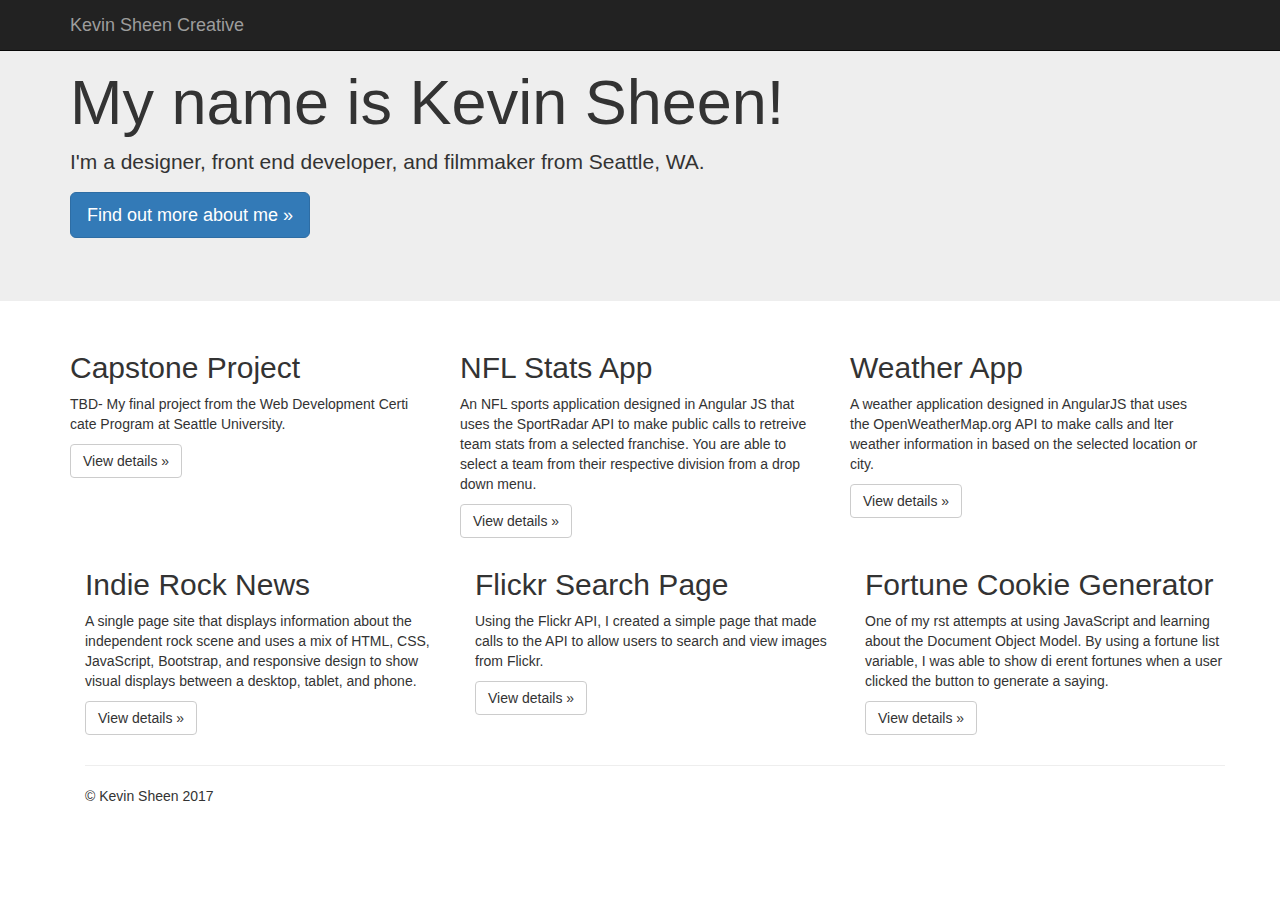
==== about.html @ ecdc3b8a "added about page" ====
<!DOCTYPE html>
<html lang="en">
  <head>
    <meta charset="utf-8">
    <meta http-equiv="X-UA-Compatible" content="IE=edge">
    <meta name="viewport" content="width=device-width, initial-scale=1">
    <!-- The above 3 meta tags *must* come first in the head; any other head content must come *after* these tags -->
    <meta name="description" content="">
    <meta name="Kevin Sheen" content="">
    <link rel="icon" href="favicon.ico">

    <title>Kevin Sheen's Portfolio</title>

    <!-- Bootstrap core CSS -->
		<link href="main.css">
    <link href="bower_components/bootstrap/dist/css/bootstrap.min.css" rel="stylesheet">
	  <link href="bower_components/font-awesome/css/font-awesome.css" rel="stylesheet">

    <!-- IE10 viewport hack for Surface/desktop Windows 8 bug -->
    <link href="../../assets/css/ie10-viewport-bug-workaround.css" rel="stylesheet">

    <!-- Custom styles for this template -->
    <link href="jumbotron.css" rel="stylesheet">

    <!-- Just for debugging purposes. Don't actually copy these 2 lines! -->
    <!--[if lt IE 9]><script src="../../assets/js/ie8-responsive-file-warning.js"></script><![endif]-->
    <script src="../../assets/js/ie-emulation-modes-warning.js"></script>

    <!-- HTML5 shim and Respond.js for IE8 support of HTML5 elements and media queries -->
    <!--[if lt IE 9]>
      <script src="https://oss.maxcdn.com/html5shiv/3.7.3/html5shiv.min.js"></script>
      <script src="https://oss.maxcdn.com/respond/1.4.2/respond.min.js"></script>
    <![endif]-->
  </head>

  <body>

    <nav class="navbar navbar-inverse navbar-fixed-top">
      <div class="container">
        <div class="navbar-header">
          <button type="button" class="navbar-toggle collapsed" data-toggle="collapse" data-target="#navbar" aria-expanded="false" aria-controls="navbar">
            <span class="sr-only">Toggle navigation</span>
            <span class="icon-bar"></span>
            <span class="icon-bar"></span>
            <span class="icon-bar"></span>
          </button>
          <a class="navbar-brand" href="#">Kevin Sheen Creative</a>
        </div>
			
				<ul class="nav navbar-nav social">
                                      
         <li><a href="https://www.twitter.com/kevinsheen"> <i class="fa fa-twitter"></i> </a></li>
         <li><a href="http://www.github.com/kevinsheen"> <i class="fa fa-github"></i> </a> </li>  
         <li><a href="https://www.linkedin.com/in/kevin-sheen-4102b75b"> <i class="fa fa-linkedin"></i> </a></li>
                                      
        </ul>
        
				<div id="navbar" class="navbar-collapse collapse">
          <form class="navbar-form navbar-right">
            <div class="form-group">
            </div><!--/.navbar-collapse -->
      </div>
    </nav>
          
         
          

    <!-- Main jumbotron for a primary marketing message or call to action -->
    <div class="jumbotron">
      <div class="container">
        <h1>My name is Kevin Sheen!</h1>
        <p>I'm a designer, front end developer, and filmmaker from Seattle, WA.</p>
        <p><a class="btn btn-primary btn-lg" href="#" role="button">Find out more about me &raquo;</a></p>
      </div>
    </div>

    <div class="container">
      <!-- Example row of columns -->
      <div class="row">
        <div class="col-md-4">
          <h2>Capstone Project</h2>
          <p>TBD- My final project from the Web Development Certi cate Program at Seattle University.</p>
          <p><a class="btn btn-default" href="#" role="button">View details &raquo;</a></p>
        </div>
        <div class="col-md-4">
          <h2>NFL Stats App</h2>
          <p>An NFL sports application designed in Angular JS that uses the SportRadar API to make public calls to retreive team stats from a selected franchise. You are able to select a team from their respective division from a drop down menu.</p>
          <p><a class="btn btn-default" href="#" role="button">View details &raquo;</a></p>
       </div>
        <div class="col-md-4">
          <h2>Weather App</h2>
          <p>A weather application designed in AngularJS that uses the OpenWeatherMap.org API to make calls and  lter weather information in based on the selected location or city.</p>
          <p><a class="btn btn-default" href="#" role="button">View details &raquo;</a></p>
        </div>
      </div>
			
			<div class="container">
      <!-- Example row of columns -->
      <div class="row">
        <div class="col-md-4">
          <h2>Indie Rock News</h2>
          <p>A single page site that displays information about the independent rock scene and uses a mix of HTML, CSS, JavaScript, Bootstrap, and responsive design to show visual displays between a desktop, tablet, and phone.</p>
          <p><a class="btn btn-default" href="#" role="button">View details &raquo;</a></p>
        </div>
        <div class="col-md-4">
          <h2>Flickr Search Page</h2>
          <p>Using the Flickr API, I created a simple page that made calls to the API to allow users to search and view images from Flickr.</p>
          <p><a class="btn btn-default" href="#" role="button">View details &raquo;</a></p>
       </div>
        <div class="col-md-4">
          <h2>Fortune Cookie Generator</h2>
          <p>One of my  rst attempts at using JavaScript and learning about the Document Object Model. By using a fortune list variable, I was able to show di erent fortunes when a user clicked the button to generate a saying.</p>
          <p><a class="btn btn-default" href="#" role="button">View details &raquo;</a></p>
        </div>
      </div>

      <hr>

      <footer>
        <p>&copy; Kevin Sheen 2017</p>
      </footer>
    </div> <!-- /container -->


    <!-- Bootstrap core JavaScript
    ================================================== -->
    <!-- Placed at the end of the document so the pages load faster -->
    <script src="https://ajax.googleapis.com/ajax/libs/jquery/1.12.4/jquery.min.js"></script>
    <script>window.jQuery || document.write('<script src="../../assets/js/vendor/jquery.min.js"><\/script>')</script>
    <script src="../../dist/js/bootstrap.min.js"></script>
    <!-- IE10 viewport hack for Surface/desktop Windows 8 bug -->
    <script src="../../assets/js/ie10-viewport-bug-workaround.js"></script>
  </body>
</html>
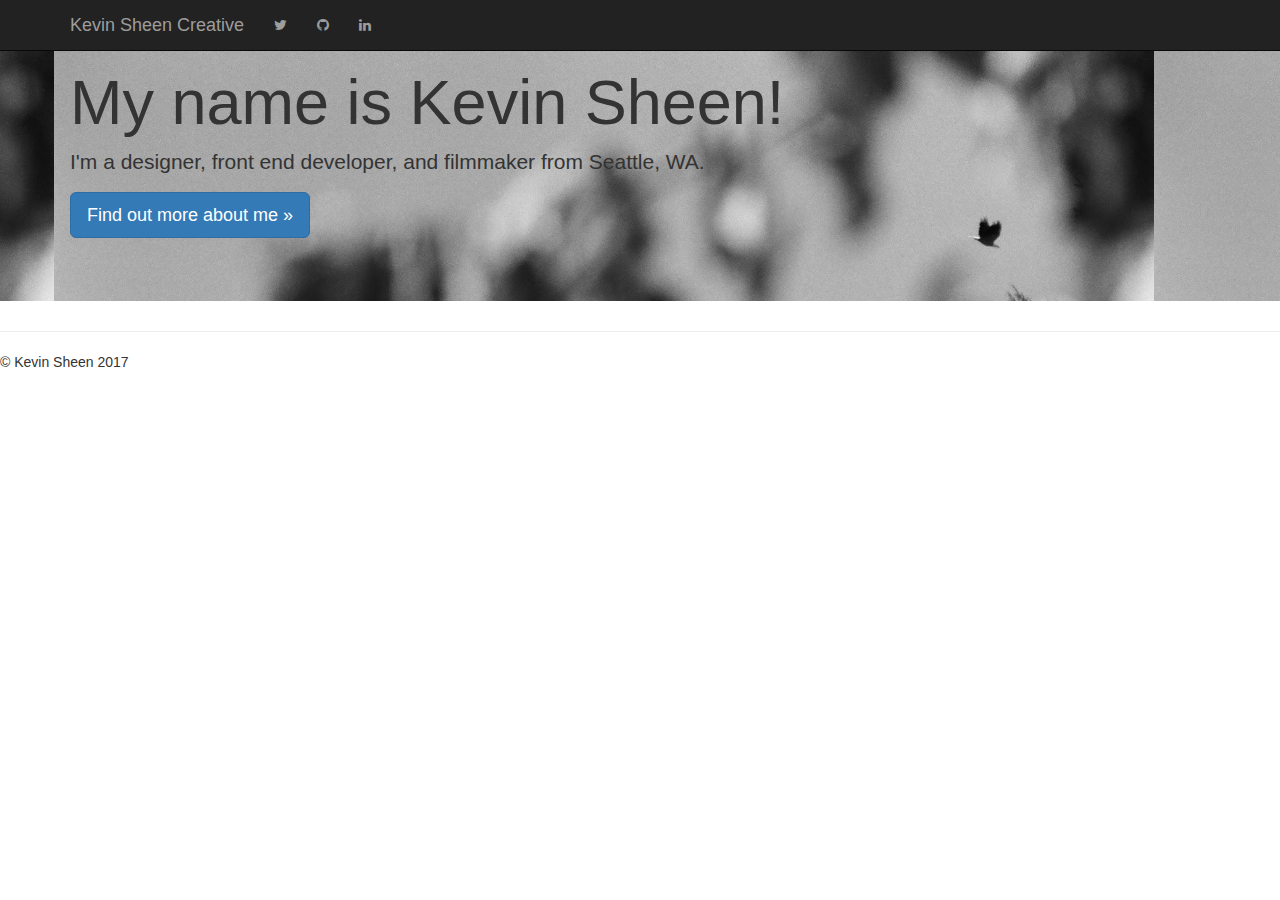
==== commit 20c82479: "added about page" ====
--- a/about.html
+++ b/about.html
@@ -44,7 +44,7 @@
             <span class="icon-bar"></span>
             <span class="icon-bar"></span>
           </button>
-          <a class="navbar-brand" href="#">Kevin Sheen Creative</a>
+          <a class="navbar-brand" href="index.html">Kevin Sheen Creative</a>
         </div>
 			
 				<ul class="nav navbar-nav social">
@@ -74,45 +74,7 @@
       </div>
     </div>
 
-    <div class="container">
-      <!-- Example row of columns -->
-      <div class="row">
-        <div class="col-md-4">
-          <h2>Capstone Project</h2>
-          <p>TBD- My final project from the Web Development Certi cate Program at Seattle University.</p>
-          <p><a class="btn btn-default" href="#" role="button">View details &raquo;</a></p>
-        </div>
-        <div class="col-md-4">
-          <h2>NFL Stats App</h2>
-          <p>An NFL sports application designed in Angular JS that uses the SportRadar API to make public calls to retreive team stats from a selected franchise. You are able to select a team from their respective division from a drop down menu.</p>
-          <p><a class="btn btn-default" href="#" role="button">View details &raquo;</a></p>
-       </div>
-        <div class="col-md-4">
-          <h2>Weather App</h2>
-          <p>A weather application designed in AngularJS that uses the OpenWeatherMap.org API to make calls and  lter weather information in based on the selected location or city.</p>
-          <p><a class="btn btn-default" href="#" role="button">View details &raquo;</a></p>
-        </div>
-      </div>
-			
-			<div class="container">
-      <!-- Example row of columns -->
-      <div class="row">
-        <div class="col-md-4">
-          <h2>Indie Rock News</h2>
-          <p>A single page site that displays information about the independent rock scene and uses a mix of HTML, CSS, JavaScript, Bootstrap, and responsive design to show visual displays between a desktop, tablet, and phone.</p>
-          <p><a class="btn btn-default" href="#" role="button">View details &raquo;</a></p>
-        </div>
-        <div class="col-md-4">
-          <h2>Flickr Search Page</h2>
-          <p>Using the Flickr API, I created a simple page that made calls to the API to allow users to search and view images from Flickr.</p>
-          <p><a class="btn btn-default" href="#" role="button">View details &raquo;</a></p>
-       </div>
-        <div class="col-md-4">
-          <h2>Fortune Cookie Generator</h2>
-          <p>One of my  rst attempts at using JavaScript and learning about the Document Object Model. By using a fortune list variable, I was able to show di erent fortunes when a user clicked the button to generate a saying.</p>
-          <p><a class="btn btn-default" href="#" role="button">View details &raquo;</a></p>
-        </div>
-      </div>
+    
 
       <hr>
 
--- a/jumbotron.css
+++ b/jumbotron.css
@@ -0,0 +1,9 @@
+.jumbotron {
+  background-image: url("images/eagle-small.jpg");
+  background-size: 1100px;
+  background-position: 30% 20%
+}
+
+h2 {
+  color: green; 
+}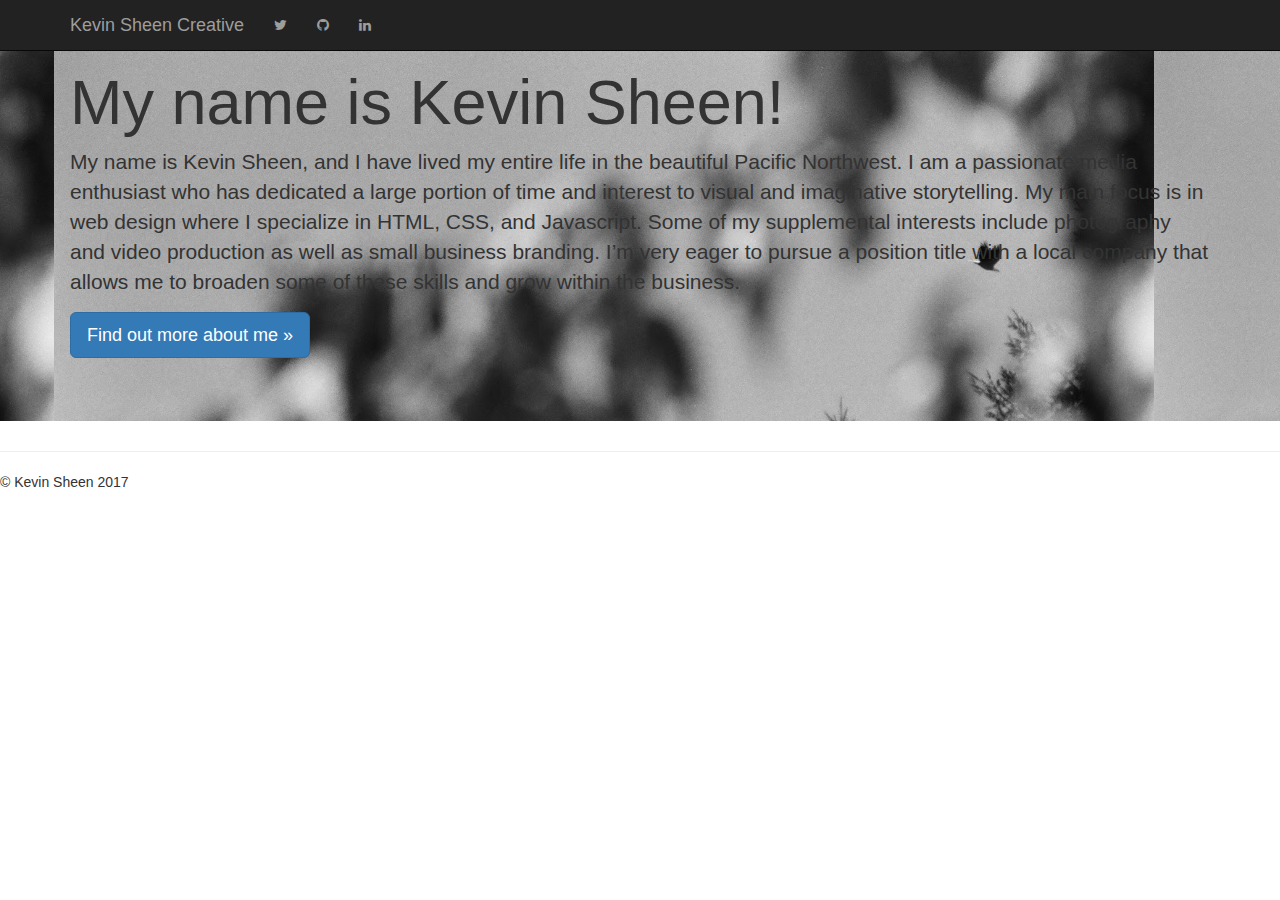
==== commit 6512acd7: "editing about me text" ====
--- a/about.html
+++ b/about.html
@@ -12,7 +12,7 @@
     <title>Kevin Sheen's Portfolio</title>
 
     <!-- Bootstrap core CSS -->
-		<link href="main.css">
+		<link href="css/main.css">
     <link href="bower_components/bootstrap/dist/css/bootstrap.min.css" rel="stylesheet">
 	  <link href="bower_components/font-awesome/css/font-awesome.css" rel="stylesheet">
 
@@ -69,7 +69,11 @@
     <div class="jumbotron">
       <div class="container">
         <h1>My name is Kevin Sheen!</h1>
-        <p>I'm a designer, front end developer, and filmmaker from Seattle, WA.</p>
+        <p>My name is Kevin Sheen, and I have lived my entire life in the beautiful Pacific Northwest. 
+          I am a passionate media enthusiast who has dedicated a large portion of time and interest to visual and imaginative storytelling. 
+          My main focus is in web design where I specialize in HTML, CSS, and Javascript. 
+          Some of my supplemental interests include photography and video production as well as small business branding. 
+          I’m very eager to pursue a position title with a local company that allows me to broaden some of these skills and grow within the business.</p>
         <p><a class="btn btn-primary btn-lg" href="#" role="button">Find out more about me &raquo;</a></p>
       </div>
     </div>
--- a/css/main.css
+++ b/css/main.css
@@ -0,0 +1,3 @@
+h2 {
+  color: green; 
+}--- a/jumbotron.css
+++ b/jumbotron.css
@@ -5,5 +5,13 @@
 }
 
 h2 {
-  color: green; 
-}+  color: lightblue; 
+  text-align: center; 
+  
+}
+
+ul #social {
+  display: inline; 
+}
+
+
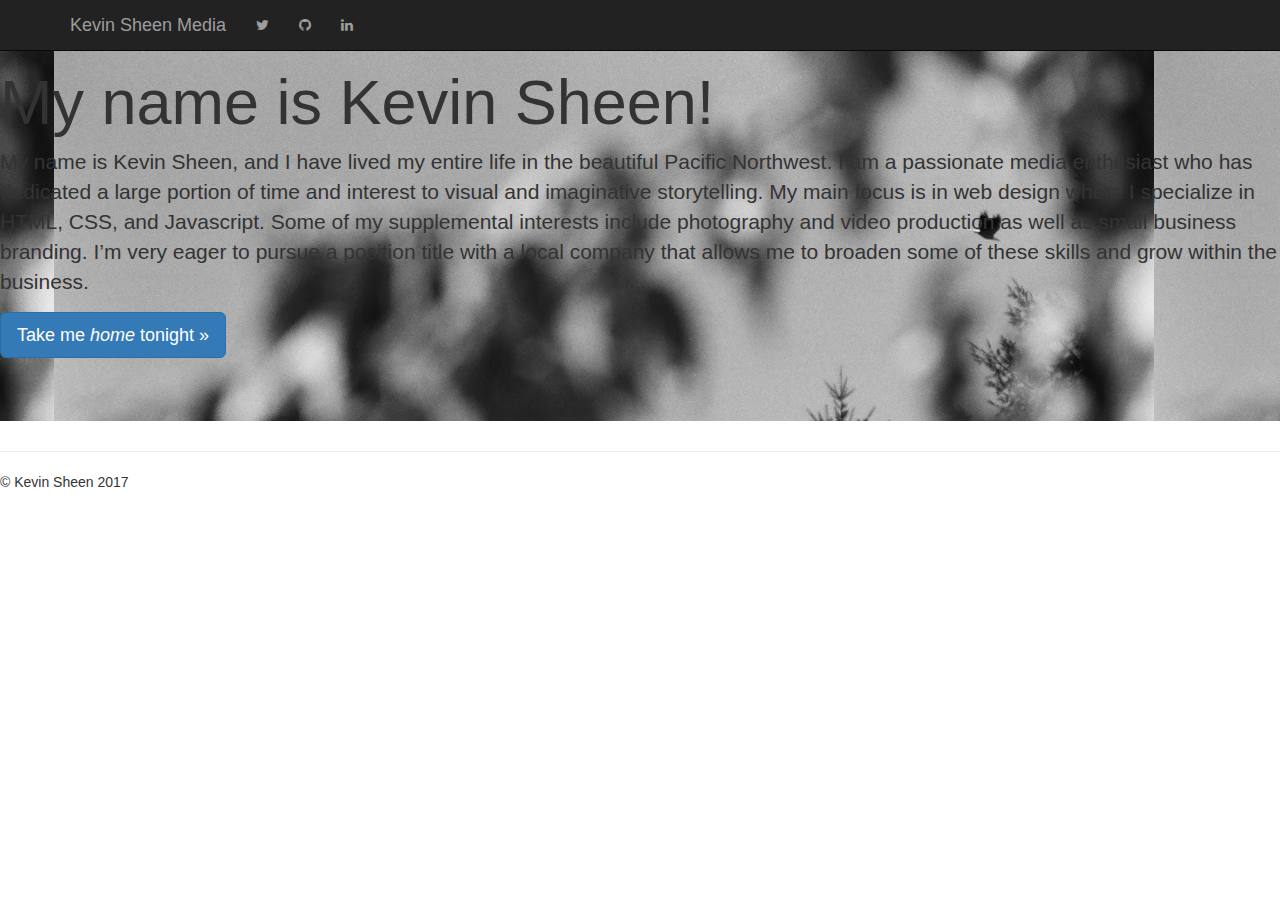
==== commit fecb69ad: "updated about page" ====
--- a/about.html
+++ b/about.html
@@ -1,4 +1,6 @@
-<!DOCTYPE html>
+
+  
+  <!DOCTYPE html>
 <html lang="en">
   <head>
     <meta charset="utf-8">
@@ -44,7 +46,7 @@
             <span class="icon-bar"></span>
             <span class="icon-bar"></span>
           </button>
-          <a class="navbar-brand" href="index.html">Kevin Sheen Creative</a>
+          <a class="navbar-brand" href="index.html">Kevin Sheen Media</a>
         </div>
 			
 				<ul class="nav navbar-nav social">
@@ -67,16 +69,18 @@
 
     <!-- Main jumbotron for a primary marketing message or call to action -->
     <div class="jumbotron">
-      <div class="container">
+      <div class="container-about">
         <h1>My name is Kevin Sheen!</h1>
         <p>My name is Kevin Sheen, and I have lived my entire life in the beautiful Pacific Northwest. 
           I am a passionate media enthusiast who has dedicated a large portion of time and interest to visual and imaginative storytelling. 
           My main focus is in web design where I specialize in HTML, CSS, and Javascript. 
           Some of my supplemental interests include photography and video production as well as small business branding. 
           I’m very eager to pursue a position title with a local company that allows me to broaden some of these skills and grow within the business.</p>
-        <p><a class="btn btn-primary btn-lg" href="#" role="button">Find out more about me &raquo;</a></p>
-      </div>
-    </div>
+        </div>
+    
+        <p><a class="btn btn-primary btn-lg" href="index.html" role="button">Take me <i>home</i> tonight &raquo;</a></p>
+     </div>
+        
 
     
 
--- a/jumbotron.css
+++ b/jumbotron.css
@@ -1,12 +1,13 @@
 .jumbotron {
   background-image: url("images/eagle-small.jpg");
   background-size: 1100px;
-  background-position: 30% 20%
+  background-position: 30% 30%;
 }
 
 h2 {
   color: lightblue; 
   text-align: center; 
+  text-shadow: 1px 1px black;
   
 }
 
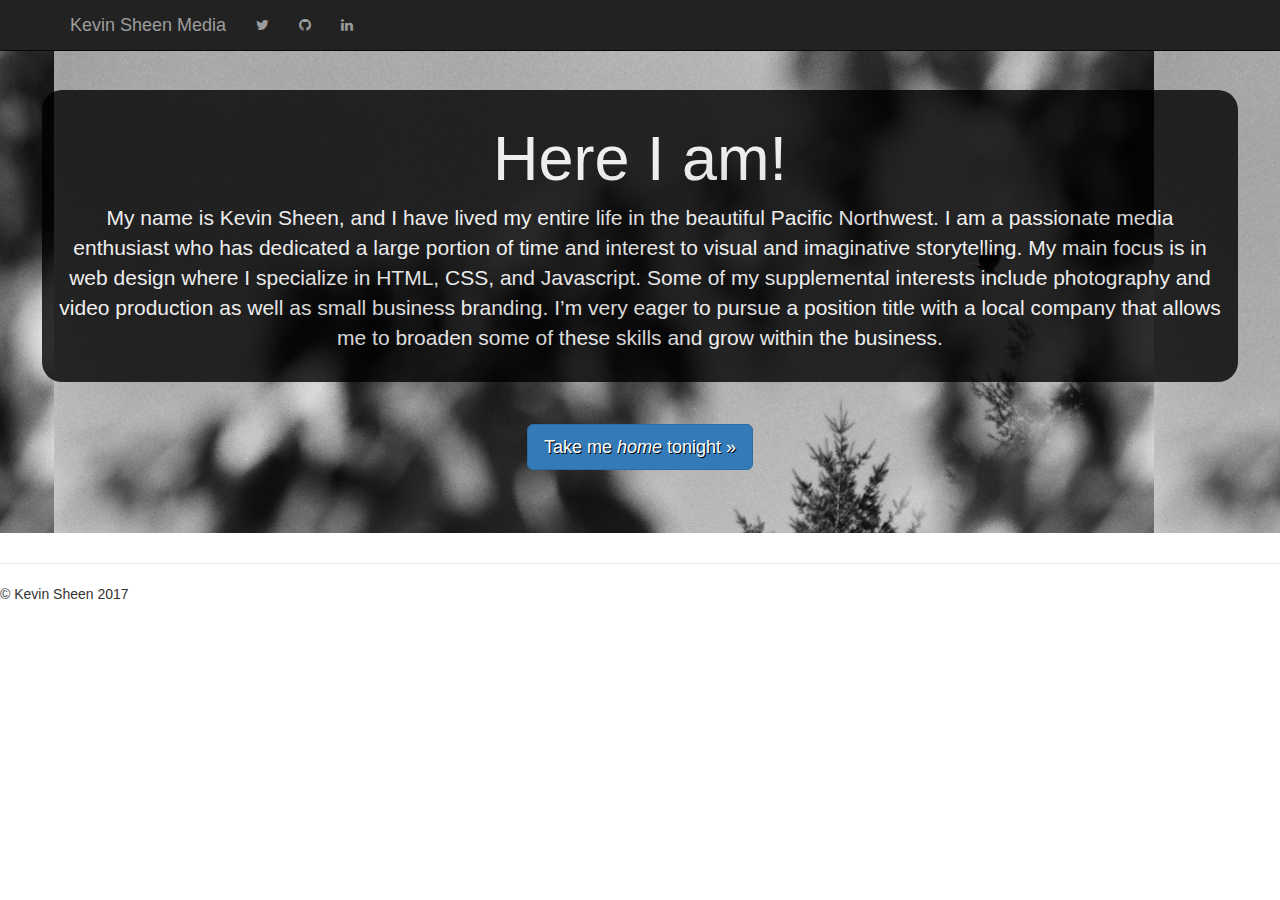
==== commit a1633e1c: "edited about text" ====
--- a/about.html
+++ b/about.html
@@ -70,7 +70,7 @@
     <!-- Main jumbotron for a primary marketing message or call to action -->
     <div class="jumbotron">
       <div class="container-about">
-        <h1>My name is Kevin Sheen!</h1>
+        <h1>Here I am!</h1>
         <p>My name is Kevin Sheen, and I have lived my entire life in the beautiful Pacific Northwest. 
           I am a passionate media enthusiast who has dedicated a large portion of time and interest to visual and imaginative storytelling. 
           My main focus is in web design where I specialize in HTML, CSS, and Javascript. 
--- a/jumbotron.css
+++ b/jumbotron.css
@@ -2,12 +2,27 @@
   background-image: url("images/eagle-small.jpg");
   background-size: 1100px;
   background-position: 30% 30%;
+  text-align: center;
+  color: white;
+  text-shadow: 1px 1px black;
+  
+}
+
+.container-about {
+  text-align: center;
+  color: white;
+  background-color: black;
+  opacity: 0.8;
+  display: inline-block;
+  margin: 3em;
+  padding: 1em;
+  border-radius: 20px;
 }
 
 h2 {
   color: lightblue; 
   text-align: center; 
-  text-shadow: 1px 1px black;
+  text-shadow: 0.8px 0.8px black;
   
 }
 
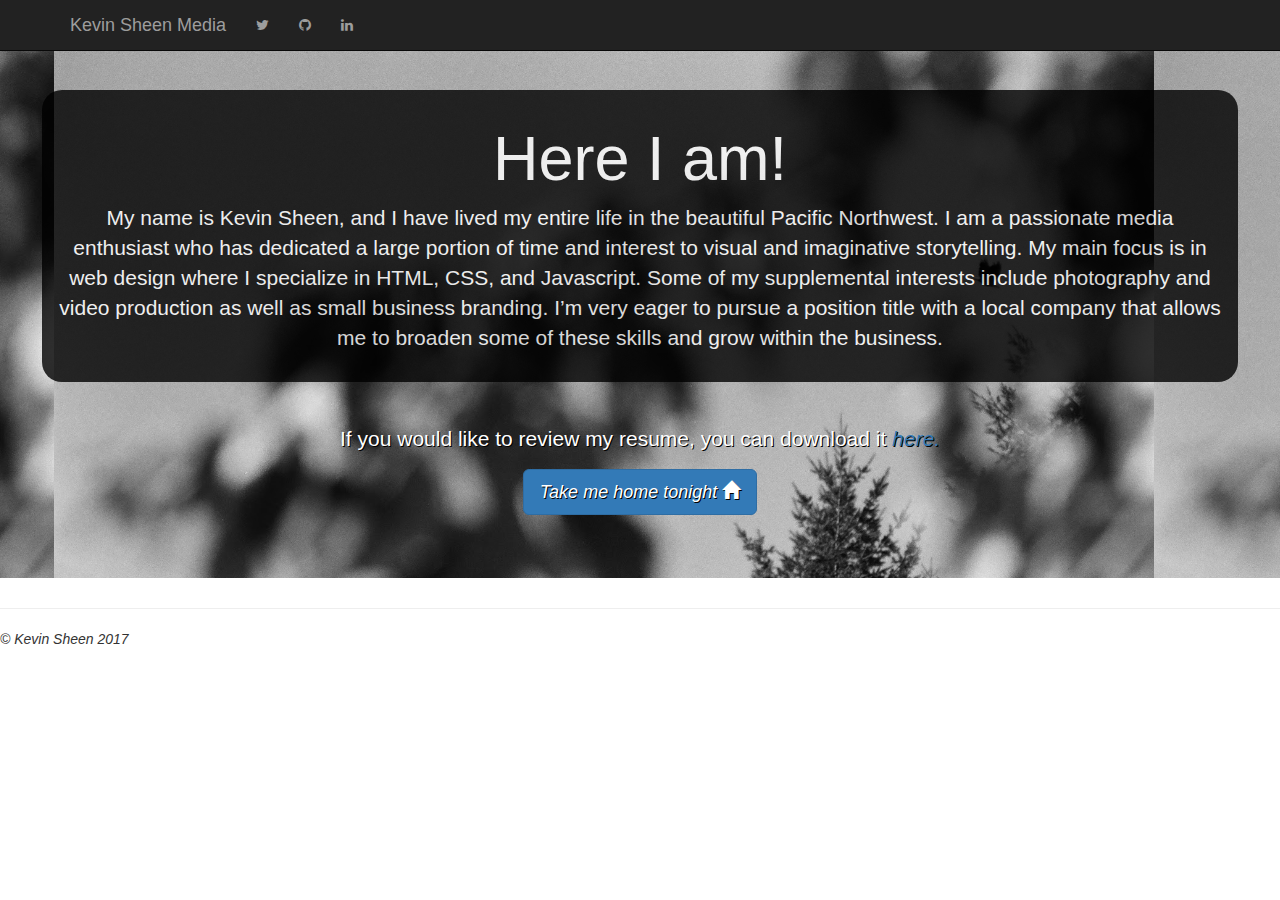
==== commit 2874f258: "updated about page with resume" ====
--- a/about.html
+++ b/about.html
@@ -1,6 +1,4 @@
-
-  
-  <!DOCTYPE html>
+<!DOCTYPE html>
 <html lang="en">
   <head>
     <meta charset="utf-8">
@@ -78,7 +76,11 @@
           I’m very eager to pursue a position title with a local company that allows me to broaden some of these skills and grow within the business.</p>
         </div>
     
-        <p><a class="btn btn-primary btn-lg" href="index.html" role="button">Take me <i>home</i> tonight &raquo;</a></p>
+			<p>
+				If you would like to review my resume, you can download it <i><a href="Resume_KevinSheen2016.pdf" download><i>here.</i></a>
+  
+			</p>
+        <p><a class="btn btn-primary btn-lg" href="index.html" role="button"> Take me <i>home</i> tonight <span class="glyphicon glyphicon-home"></span></a></p>
      </div>
         
 
--- a/jumbotron.css
+++ b/jumbotron.css
@@ -22,7 +22,7 @@
 h2 {
   color: lightblue; 
   text-align: center; 
-  text-shadow: 0.8px 0.8px black;
+  text-shadow: 0.7px 0.7px black;
   
 }
 
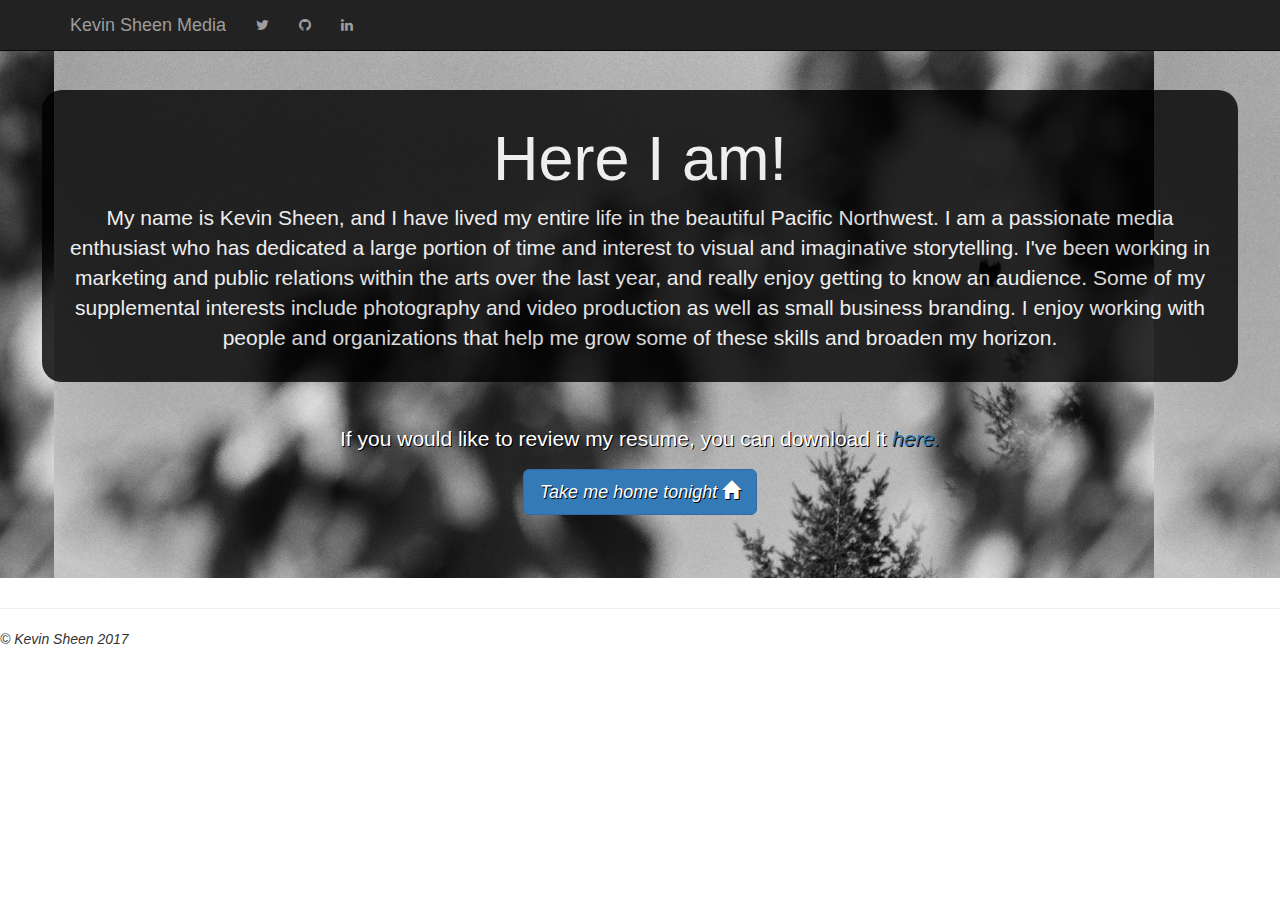
==== commit a1b8e137: "update date text about me" ====
--- a/about.html
+++ b/about.html
@@ -71,13 +71,13 @@
         <h1>Here I am!</h1>
         <p>My name is Kevin Sheen, and I have lived my entire life in the beautiful Pacific Northwest. 
           I am a passionate media enthusiast who has dedicated a large portion of time and interest to visual and imaginative storytelling. 
-          My main focus is in web design where I specialize in HTML, CSS, and Javascript. 
+          I've been working in marketing and public relations within the arts over the last year, and really enjoy getting to know an audience. 
           Some of my supplemental interests include photography and video production as well as small business branding. 
-          I’m very eager to pursue a position title with a local company that allows me to broaden some of these skills and grow within the business.</p>
+          I enjoy working with people and organizations that help me grow some of these skills and broaden my horizon.</p>
         </div>
     
 			<p>
-				If you would like to review my resume, you can download it <i><a href="Resume_KevinSheen2016.pdf" download><i>here.</i></a>
+				If you would like to review my resume, you can download it <i><a href="Resume_KevinSheen2017.pdf" download><i>here.</i></a>
   
 			</p>
         <p><a class="btn btn-primary btn-lg" href="index.html" role="button"> Take me <i>home</i> tonight <span class="glyphicon glyphicon-home"></span></a></p>
@@ -103,4 +103,4 @@
     <!-- IE10 viewport hack for Surface/desktop Windows 8 bug -->
     <script src="../../assets/js/ie10-viewport-bug-workaround.js"></script>
   </body>
-</html>+</html>
